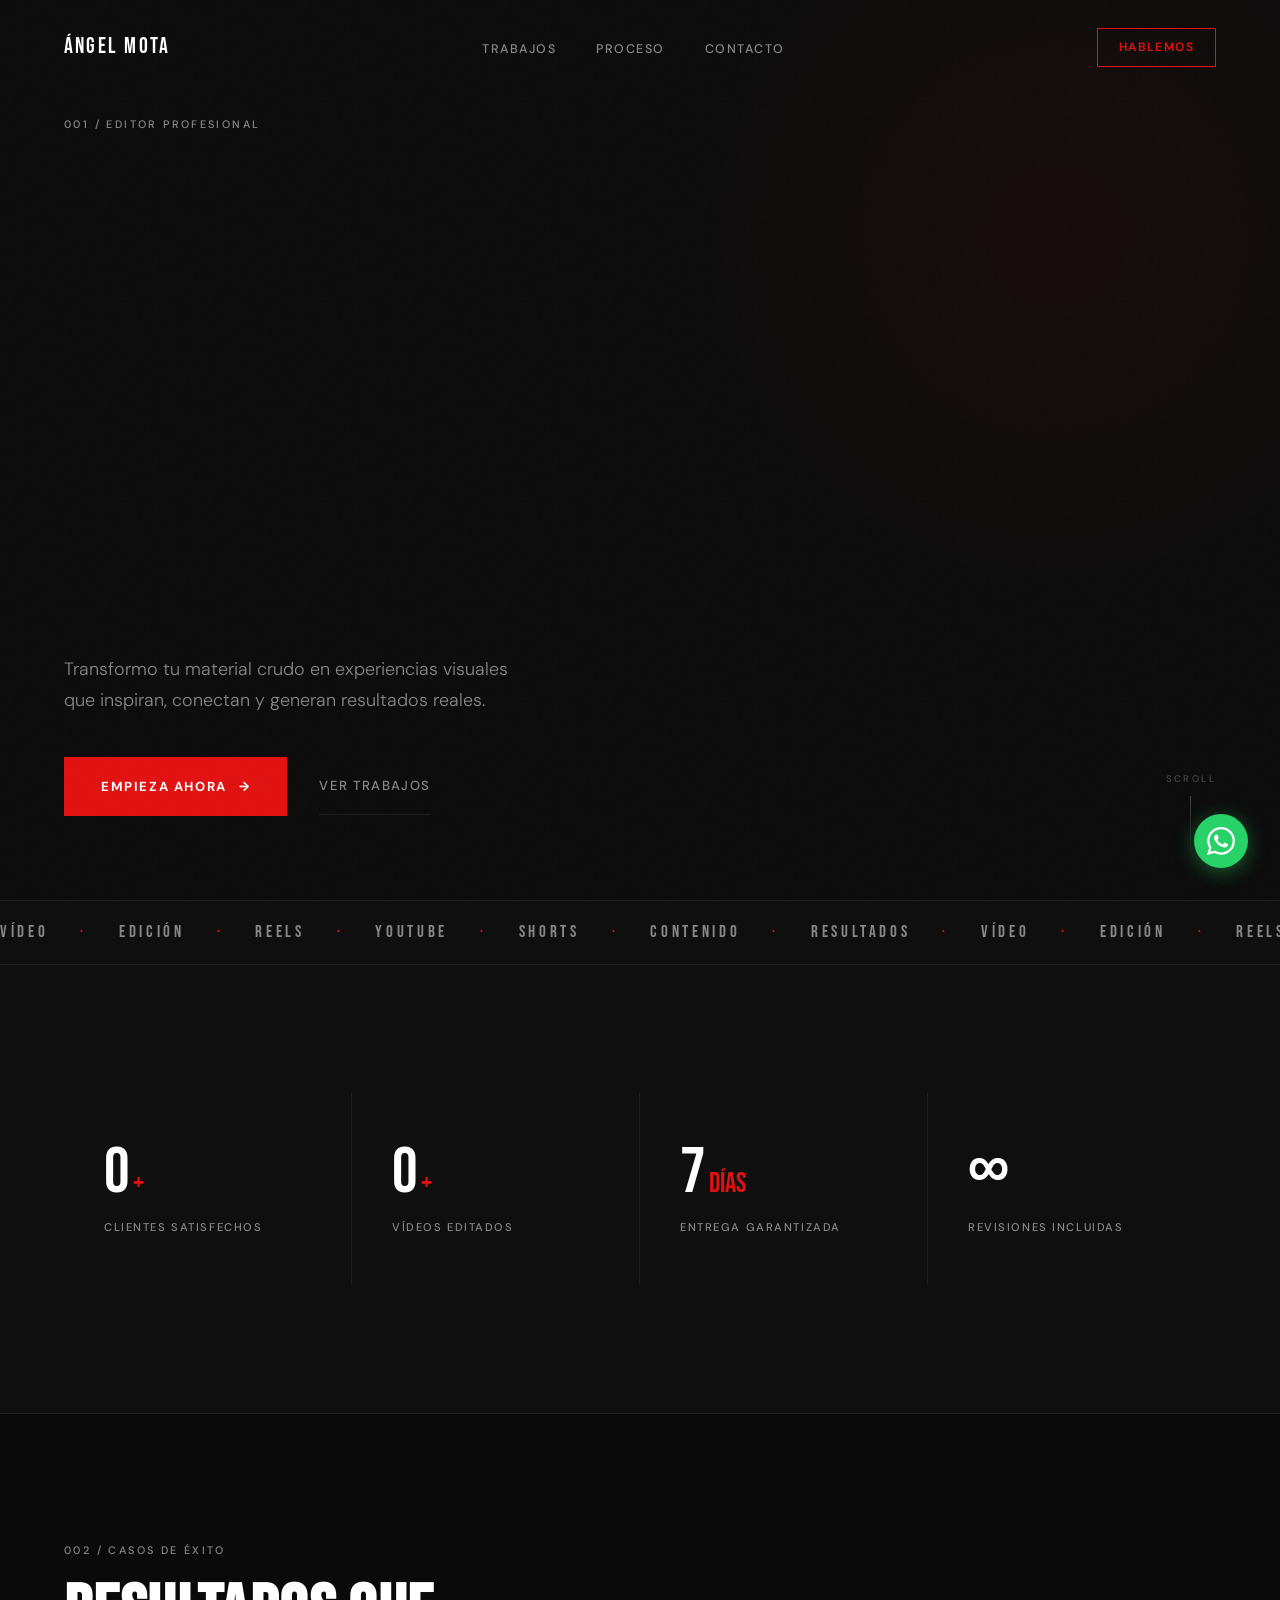
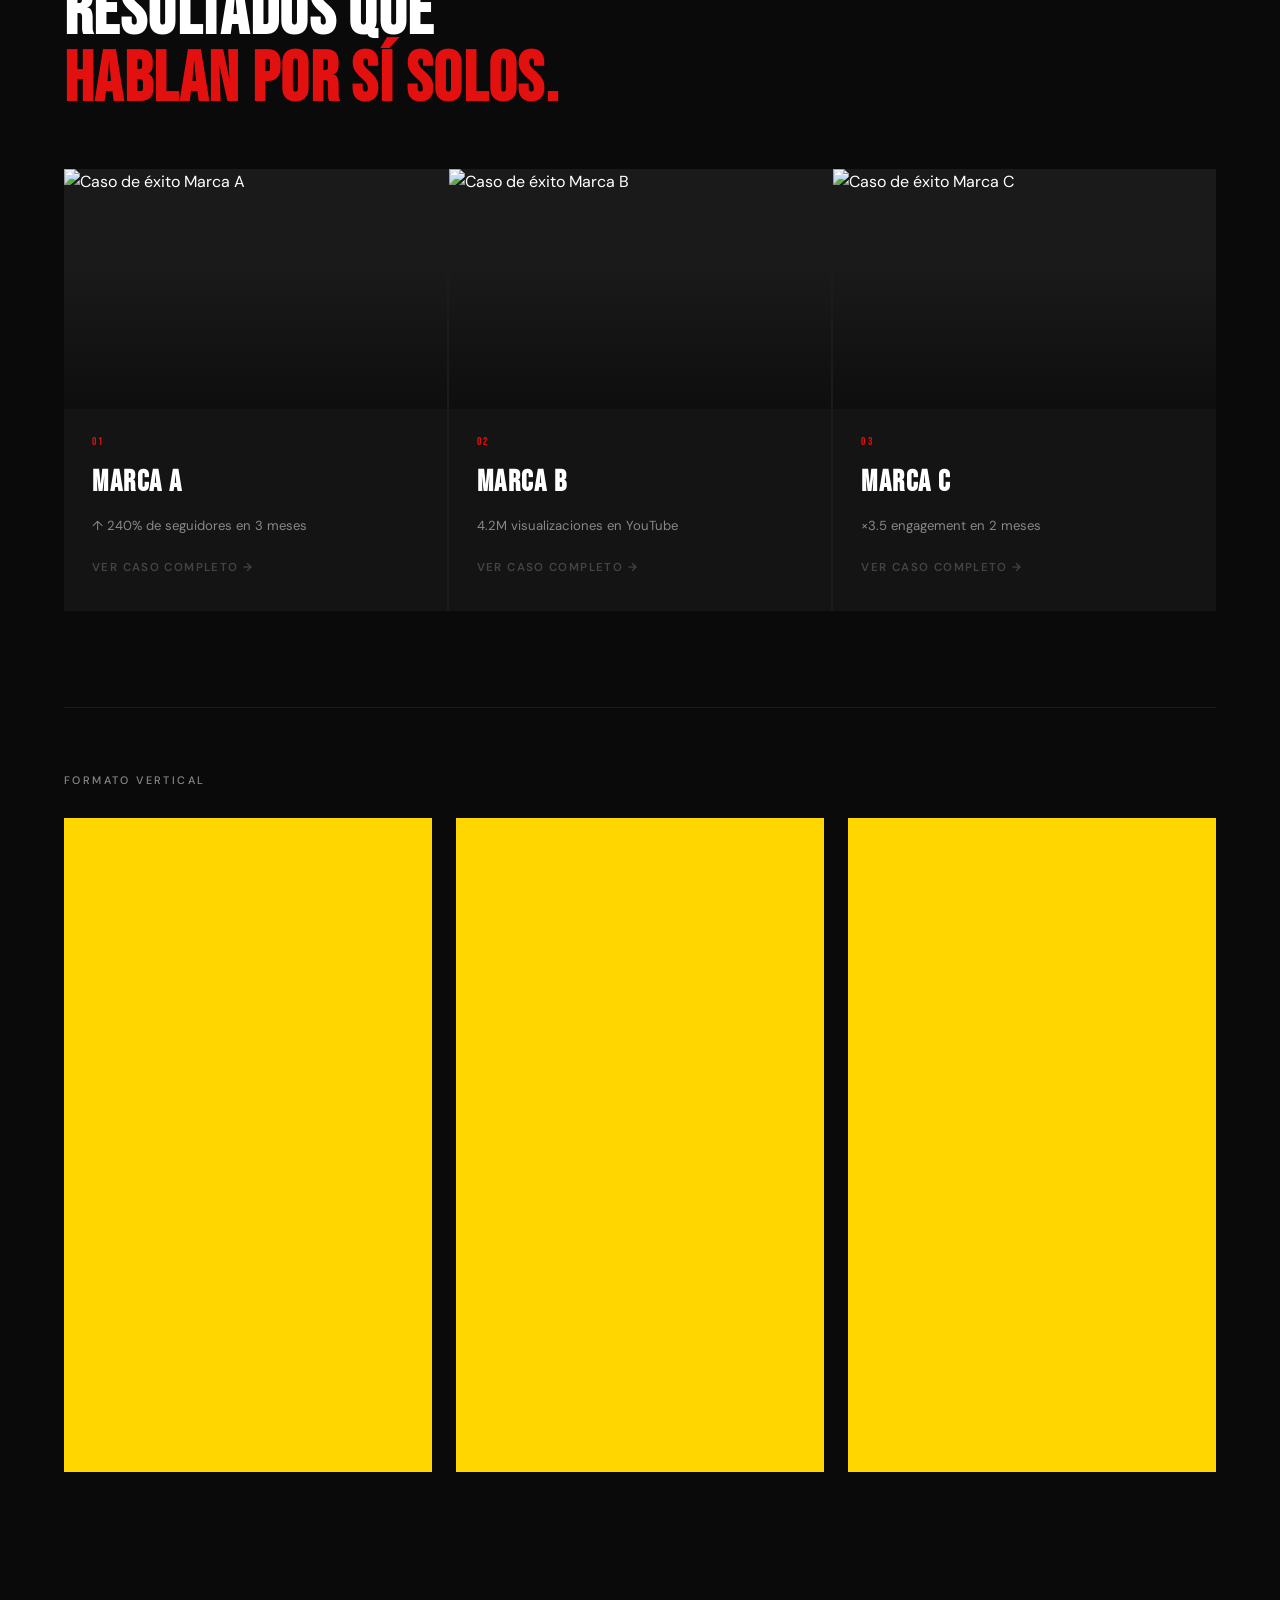
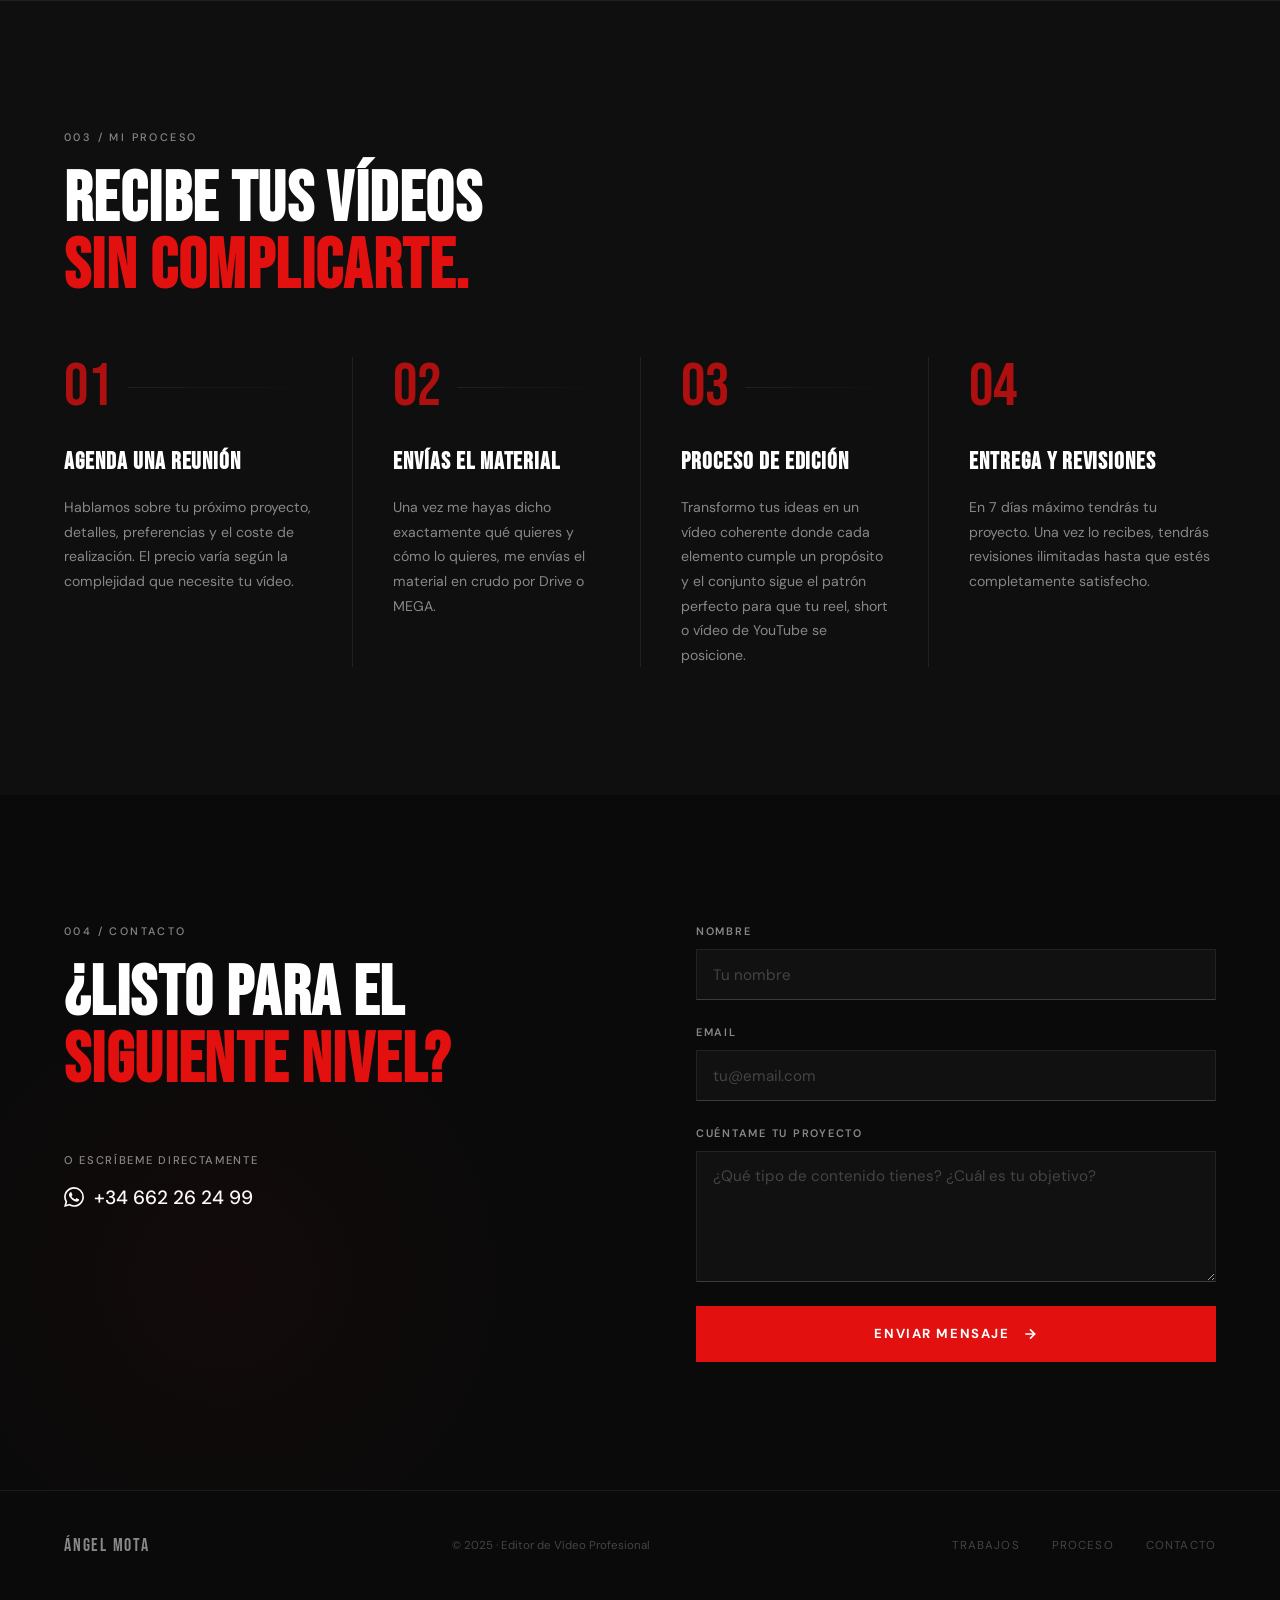
==== index.html @ e6385599 "Primera versión del portfolio de Ángel Mota" ====
<!DOCTYPE html>
<html lang="es">
<head>
  <meta charset="UTF-8">
  <meta name="viewport" content="width=device-width, initial-scale=1.0">
  <title>Ángel Mota — Editor de Vídeo Profesional</title>
  <meta name="description" content="Transformo tu material crudo en experiencias visuales que inspiran, conectan y generan resultados reales.">

  <!-- Fonts: Bebas Neue (display) + DM Sans (body) -->
  <link rel="preconnect" href="https://fonts.googleapis.com">
  <link rel="preconnect" href="https://fonts.gstatic.com" crossorigin>
  <link href="https://fonts.googleapis.com/css2?family=Bebas+Neue&family=DM+Sans:ital,opsz,wght@0,9..40,300;0,9..40,400;0,9..40,500;0,9..40,600;0,9..40,700;1,9..40,300&display=swap" rel="stylesheet">

  <link rel="stylesheet" href="css/styles.css">
</head>
<body>

  <!-- Film grain overlay -->
  <div class="grain" aria-hidden="true"></div>

  <!-- ═══════════════════════════════════════════════════
       NAV
  ═══════════════════════════════════════════════════ -->
  <nav class="nav" id="nav">
    <a href="#" class="nav-logo">ÁNGEL MOTA</a>

    <ul class="nav-links" id="navLinks">
      <li><a href="#trabajos">Trabajos</a></li>
      <li><a href="#proceso">Proceso</a></li>
      <li><a href="#contacto">Contacto</a></li>
    </ul>

    <a href="#contacto" class="btn-nav">Hablemos</a>

    <button class="nav-toggle" id="navToggle" aria-label="Menú">
      <span></span>
      <span></span>
      <span></span>
    </button>
  </nav>

  <!-- ═══════════════════════════════════════════════════
       HERO
  ═══════════════════════════════════════════════════ -->
  <section class="hero" id="hero">
    <div class="hero-inner">
      <p class="section-label reveal-fade">001 / Editor Profesional</p>
      <h1 class="hero-title">
        <span class="hero-line">TU HISTORIA</span>
        <span class="hero-line">MERECE UNA</span>
        <span class="hero-line">EDICIÓN <em class="accent-text">PERFECTA.</em></span>
      </h1>
      <p class="hero-sub reveal-fade">
        Transformo tu material crudo en experiencias visuales<br>
        que inspiran, conectan y generan resultados reales.
      </p>
      <div class="hero-actions reveal-fade">
        <a href="#contacto" class="btn-primary">Empieza ahora <span class="btn-arrow">→</span></a>
        <a href="#trabajos" class="btn-ghost">Ver trabajos</a>
      </div>
    </div>
    <div class="hero-scroll" aria-hidden="true">
      <span>Scroll</span>
      <div class="scroll-line"></div>
    </div>
  </section>

  <!-- ═══════════════════════════════════════════════════
       MARQUEE
  ═══════════════════════════════════════════════════ -->
  <div class="marquee-wrap" aria-hidden="true">
    <div class="marquee-track">
      <span>VÍDEO</span><span class="sep">•</span>
      <span>EDICIÓN</span><span class="sep">•</span>
      <span>REELS</span><span class="sep">•</span>
      <span>YOUTUBE</span><span class="sep">•</span>
      <span>SHORTS</span><span class="sep">•</span>
      <span>CONTENIDO</span><span class="sep">•</span>
      <span>RESULTADOS</span><span class="sep">•</span>
      <span>VÍDEO</span><span class="sep">•</span>
      <span>EDICIÓN</span><span class="sep">•</span>
      <span>REELS</span><span class="sep">•</span>
      <span>YOUTUBE</span><span class="sep">•</span>
      <span>SHORTS</span><span class="sep">•</span>
      <span>CONTENIDO</span><span class="sep">•</span>
      <span>RESULTADOS</span><span class="sep">•</span>
    </div>
  </div>

  <!-- ═══════════════════════════════════════════════════
       STATS
  ═══════════════════════════════════════════════════ -->
  <section class="stats-section" id="stats">
    <div class="container">
      <div class="stats-grid">
        <div class="stat-item reveal-up">
          <div class="stat-number">
            <span class="counter" data-target="50">0</span>
            <span class="stat-suffix">+</span>
          </div>
          <p class="stat-label">Clientes satisfechos</p>
        </div>
        <div class="stat-item reveal-up">
          <div class="stat-number">
            <span class="counter" data-target="500">0</span>
            <span class="stat-suffix">+</span>
          </div>
          <p class="stat-label">Vídeos editados</p>
        </div>
        <div class="stat-item reveal-up">
          <div class="stat-number">
            <span class="stat-static">7</span>
            <span class="stat-suffix">días</span>
          </div>
          <p class="stat-label">Entrega garantizada</p>
        </div>
        <div class="stat-item reveal-up">
          <div class="stat-number">
            <span class="stat-static">∞</span>
          </div>
          <p class="stat-label">Revisiones incluidas</p>
        </div>
      </div>
    </div>
  </section>

  <!-- ═══════════════════════════════════════════════════
       CASOS DE ÉXITO
  ═══════════════════════════════════════════════════ -->
  <section class="cases-section" id="trabajos">
    <div class="container">

      <div class="section-header">
        <p class="section-label reveal-fade">002 / Casos de Éxito</p>
        <h2 class="section-title reveal-up">Resultados que<br><em>hablan por sí solos.</em></h2>
      </div>

      <!-- Case cards -->
      <div class="cases-grid">

        <a href="casos/cliente-1.html" class="case-card reveal-up">
          <div class="case-thumb">
            <img
              src="https://img.youtube.com/vi/F0JoBF9zEdE/maxresdefault.jpg"
              alt="Caso de éxito Marca A"
              loading="lazy"
            >
            <div class="case-thumb-overlay"></div>
            <div class="case-play">
              <svg viewBox="0 0 24 24" fill="white" width="28" height="28"><polygon points="5,3 19,12 5,21"/></svg>
            </div>
          </div>
          <div class="case-info">
            <span class="case-num">01</span>
            <h3 class="case-name">Marca A</h3>
            <p class="case-result">↑ 240% de seguidores en 3 meses</p>
            <span class="case-link">Ver caso completo →</span>
          </div>
        </a>

        <a href="casos/cliente-2.html" class="case-card reveal-up">
          <div class="case-thumb">
            <img
              src="https://img.youtube.com/vi/rPpN7BcnGiE/maxresdefault.jpg"
              alt="Caso de éxito Marca B"
              loading="lazy"
            >
            <div class="case-thumb-overlay"></div>
            <div class="case-play">
              <svg viewBox="0 0 24 24" fill="white" width="28" height="28"><polygon points="5,3 19,12 5,21"/></svg>
            </div>
          </div>
          <div class="case-info">
            <span class="case-num">02</span>
            <h3 class="case-name">Marca B</h3>
            <p class="case-result">4.2M visualizaciones en YouTube</p>
            <span class="case-link">Ver caso completo →</span>
          </div>
        </a>

        <a href="casos/cliente-3.html" class="case-card reveal-up">
          <div class="case-thumb">
            <img
              src="https://img.youtube.com/vi/grEMFcTHi5c/maxresdefault.jpg"
              alt="Caso de éxito Marca C"
              loading="lazy"
            >
            <div class="case-thumb-overlay"></div>
            <div class="case-play">
              <svg viewBox="0 0 24 24" fill="white" width="28" height="28"><polygon points="5,3 19,12 5,21"/></svg>
            </div>
          </div>
          <div class="case-info">
            <span class="case-num">03</span>
            <h3 class="case-name">Marca C</h3>
            <p class="case-result">×3.5 engagement en 2 meses</p>
            <span class="case-link">Ver caso completo →</span>
          </div>
        </a>

      </div>

      <!-- Vertical videos (Vimeo) -->
      <div class="vertical-section">
        <p class="section-label reveal-fade">Formato Vertical</p>
        <div class="vertical-grid">

          <!--
          ════════════════════════════════════════════
          CÓMO AÑADIR TUS VÍDEOS VERTICALES DE VIMEO:

          1. Ve a vimeo.com y crea una cuenta gratuita
          2. Sube tu vídeo vertical (máx 5GB en plan gratuito)
          3. En privacidad, elige "Solo personas con el enlace"
          4. Entra al vídeo → click en "Compartir"
          5. Copia el bloque <iframe> que aparece
          6. Sustituye el bloque <div class="vimeo-slot"> por el <iframe> copiado
          7. Asegúrate de que el iframe tenga width="100%" height="100%"
          ════════════════════════════════════════════
          -->

          <div class="vimeo-slot">
            <iframe src="https://player.vimeo.com/video/1173039323?badge=0&amp;autopause=0&amp;player_id=0&amp;app_id=58479" frameborder="0" allow="autoplay; fullscreen; picture-in-picture; clipboard-write; encrypted-media; web-share" referrerpolicy="strict-origin-when-cross-origin" title="CORTO1"></iframe>
          </div>

          <div class="vimeo-slot">
            <iframe src="https://player.vimeo.com/video/1173040137?badge=0&amp;autopause=0&amp;player_id=0&amp;app_id=58479" frameborder="0" allow="autoplay; fullscreen; picture-in-picture; clipboard-write; encrypted-media; web-share" referrerpolicy="strict-origin-when-cross-origin" title="CORTO3"></iframe>
          </div>

          <div class="vimeo-slot">
            <iframe src="https://player.vimeo.com/video/1173040480?badge=0&amp;autopause=0&amp;player_id=0&amp;app_id=58479" frameborder="0" allow="autoplay; fullscreen; picture-in-picture; clipboard-write; encrypted-media; web-share" referrerpolicy="strict-origin-when-cross-origin" title="CORTO5"></iframe>
          </div>

        </div>
      </div>

    </div>
  </section>

  <!-- ═══════════════════════════════════════════════════
       MI PROCESO
  ═══════════════════════════════════════════════════ -->
  <section class="process-section" id="proceso">
    <div class="container">

      <div class="section-header">
        <p class="section-label reveal-fade">003 / Mi Proceso</p>
        <h2 class="section-title reveal-up">Recibe tus vídeos<br><em>sin complicarte.</em></h2>
      </div>

      <div class="steps">

        <div class="step">
          <div class="step-top">
            <span class="step-num">01</span>
            <div class="step-connector"></div>
          </div>
          <h3 class="step-title">Agenda una reunión</h3>
          <p class="step-desc">Hablamos sobre tu próximo proyecto, detalles, preferencias y el coste de realización. El precio varía según la complejidad que necesite tu vídeo.</p>
        </div>

        <div class="step">
          <div class="step-top">
            <span class="step-num">02</span>
            <div class="step-connector"></div>
          </div>
          <h3 class="step-title">Envías el material</h3>
          <p class="step-desc">Una vez me hayas dicho exactamente qué quieres y cómo lo quieres, me envías el material en crudo por Drive o MEGA.</p>
        </div>

        <div class="step">
          <div class="step-top">
            <span class="step-num">03</span>
            <div class="step-connector"></div>
          </div>
          <h3 class="step-title">Proceso de Edición</h3>
          <p class="step-desc">Transformo tus ideas en un vídeo coherente donde cada elemento cumple un propósito y el conjunto sigue el patrón perfecto para que tu reel, short o vídeo de YouTube se posicione.</p>
        </div>

        <div class="step">
          <div class="step-top">
            <span class="step-num">04</span>
          </div>
          <h3 class="step-title">Entrega y revisiones</h3>
          <p class="step-desc">En 7 días máximo tendrás tu proyecto. Una vez lo recibes, tendrás revisiones ilimitadas hasta que estés completamente satisfecho.</p>
        </div>

      </div>
    </div>
  </section>

  <!-- ═══════════════════════════════════════════════════
       CONTACTO
  ═══════════════════════════════════════════════════ -->
  <section class="contact-section" id="contacto">
    <div class="container">
      <div class="contact-inner">

        <div class="contact-left">
          <p class="section-label reveal-fade">004 / Contacto</p>
          <h2 class="section-title reveal-up">¿Listo para el<br><em>siguiente nivel?</em></h2>
          <div class="contact-meta reveal-up">
            <p class="contact-meta-label">O escríbeme directamente</p>
            <a href="https://wa.me/34662262499" class="whatsapp-inline" target="_blank" rel="noopener">
              <svg viewBox="0 0 24 24" fill="currentColor" width="20" height="20">
                <path d="M17.472 14.382c-.297-.149-1.758-.867-2.03-.967-.273-.099-.471-.148-.67.15-.197.297-.767.966-.94 1.164-.173.199-.347.223-.644.075-.297-.15-1.255-.463-2.39-1.475-.883-.788-1.48-1.761-1.653-2.059-.173-.297-.018-.458.13-.606.134-.133.298-.347.446-.52.149-.174.198-.298.298-.497.099-.198.05-.371-.025-.52-.075-.149-.669-1.612-.916-2.207-.242-.579-.487-.5-.669-.51-.173-.008-.371-.01-.57-.01-.198 0-.52.074-.792.372-.272.297-1.04 1.016-1.04 2.479 0 1.462 1.065 2.875 1.213 3.074.149.198 2.096 3.2 5.077 4.487.709.306 1.262.489 1.694.625.712.227 1.36.195 1.871.118.571-.085 1.758-.719 2.006-1.413.248-.694.248-1.289.173-1.413-.074-.124-.272-.198-.57-.347m-5.421 7.403h-.004a9.87 9.87 0 01-5.031-1.378l-.361-.214-3.741.982.998-3.648-.235-.374a9.86 9.86 0 01-1.51-5.26c.001-5.45 4.436-9.884 9.888-9.884 2.64 0 5.122 1.03 6.988 2.898a9.825 9.825 0 012.893 6.994c-.003 5.45-4.437 9.884-9.885 9.884m8.413-18.297A11.815 11.815 0 0012.05 0C5.495 0 .16 5.335.157 11.892c0 2.096.547 4.142 1.588 5.945L.057 24l6.305-1.654a11.882 11.882 0 005.683 1.448h.005c6.554 0 11.89-5.335 11.893-11.893a11.821 11.821 0 00-3.48-8.413Z"/>
              </svg>
              +34 662 26 24 99
            </a>
          </div>
        </div>

        <div class="contact-right reveal-up">
          <!--
          ═══════════════════════════════════════════
          CONFIGURAR FORMSPREE (para recibir emails):

          1. Ve a formspree.io → Crea una cuenta gratis
          2. Click en "New Form" → ponle un nombre
          3. Copia el ID del formulario (ej: xpzvwkbj)
          4. Cambia "YOUR_FORM_ID" en la línea de abajo
             por tu ID real

          Ejemplo: action="https://formspree.io/f/xpzvwkbj"
          ═══════════════════════════════════════════
          -->
          <form
            class="contact-form"
            action="https://formspree.io/f/YOUR_FORM_ID"
            method="POST"
          >
            <div class="form-group">
              <label for="nombre">Nombre</label>
              <input type="text" id="nombre" name="nombre" placeholder="Tu nombre" required>
            </div>
            <div class="form-group">
              <label for="email">Email</label>
              <input type="email" id="email" name="email" placeholder="tu@email.com" required>
            </div>
            <div class="form-group">
              <label for="proyecto">Cuéntame tu proyecto</label>
              <textarea id="proyecto" name="proyecto" placeholder="¿Qué tipo de contenido tienes? ¿Cuál es tu objetivo?" rows="5" required></textarea>
            </div>
            <button type="submit" class="btn-submit">
              <span>Enviar mensaje</span>
              <svg width="16" height="16" viewBox="0 0 24 24" fill="none" stroke="currentColor" stroke-width="2.5">
                <path d="M5 12h14M12 5l7 7-7 7"/>
              </svg>
            </button>
          </form>
        </div>

      </div>
    </div>
  </section>

  <!-- ═══════════════════════════════════════════════════
       FOOTER
  ═══════════════════════════════════════════════════ -->
  <footer class="footer">
    <div class="container">
      <div class="footer-inner">
        <span class="footer-logo">ÁNGEL MOTA</span>
        <p class="footer-copy">© 2025 · Editor de Vídeo Profesional</p>
        <div class="footer-links">
          <a href="#trabajos">Trabajos</a>
          <a href="#proceso">Proceso</a>
          <a href="#contacto">Contacto</a>
        </div>
      </div>
    </div>
  </footer>

  <!-- WhatsApp floating button -->
  <a href="https://wa.me/34662262499" class="whatsapp-fab" target="_blank" rel="noopener" aria-label="Contactar por WhatsApp">
    <svg viewBox="0 0 24 24" fill="currentColor">
      <path d="M17.472 14.382c-.297-.149-1.758-.867-2.03-.967-.273-.099-.471-.148-.67.15-.197.297-.767.966-.94 1.164-.173.199-.347.223-.644.075-.297-.15-1.255-.463-2.39-1.475-.883-.788-1.48-1.761-1.653-2.059-.173-.297-.018-.458.13-.606.134-.133.298-.347.446-.52.149-.174.198-.298.298-.497.099-.198.05-.371-.025-.52-.075-.149-.669-1.612-.916-2.207-.242-.579-.487-.5-.669-.51-.173-.008-.371-.01-.57-.01-.198 0-.52.074-.792.372-.272.297-1.04 1.016-1.04 2.479 0 1.462 1.065 2.875 1.213 3.074.149.198 2.096 3.2 5.077 4.487.709.306 1.262.489 1.694.625.712.227 1.36.195 1.871.118.571-.085 1.758-.719 2.006-1.413.248-.694.248-1.289.173-1.413-.074-.124-.272-.198-.57-.347m-5.421 7.403h-.004a9.87 9.87 0 01-5.031-1.378l-.361-.214-3.741.982.998-3.648-.235-.374a9.86 9.86 0 01-1.51-5.26c.001-5.45 4.436-9.884 9.888-9.884 2.64 0 5.122 1.03 6.988 2.898a9.825 9.825 0 012.893 6.994c-.003 5.45-4.437 9.884-9.885 9.884m8.413-18.297A11.815 11.815 0 0012.05 0C5.495 0 .16 5.335.157 11.892c0 2.096.547 4.142 1.588 5.945L.057 24l6.305-1.654a11.882 11.882 0 005.683 1.448h.005c6.554 0 11.89-5.335 11.893-11.893a11.821 11.821 0 00-3.48-8.413Z"/>
    </svg>
  </a>

  <!-- Vimeo player API -->
  <script src="https://player.vimeo.com/api/player.js"></script>

  <!-- GSAP -->
  <script src="https://cdnjs.cloudflare.com/ajax/libs/gsap/3.12.5/gsap.min.js"></script>
  <script src="https://cdnjs.cloudflare.com/ajax/libs/gsap/3.12.5/ScrollTrigger.min.js"></script>
  <script src="js/main.js"></script>

</body>
</html>
---- css/styles.css ----
/* ══════════════════════════════════════════════════
   ROOT — Design tokens
══════════════════════════════════════════════════ */
:root {
  --bg:           #0a0a0a;
  --bg-alt:       #0f0f0f;
  --bg-card:      #141414;
  --bg-input:     #111111;
  --text:         #ffffff;
  --text-muted:   #888888;
  --text-dim:     #444444;
  --accent:       #E31010;
  --accent-hover: #ff1f1f;
  --border:       rgba(255, 255, 255, 0.07);
  --border-hover: rgba(255, 255, 255, 0.15);

  --font-display: 'Bebas Neue', sans-serif;
  --font-body:    'DM Sans', sans-serif;

  --container:    1360px;
  --pad-x:        clamp(1.5rem, 5vw, 5rem);
  --section-py:   clamp(5rem, 10vw, 9rem);
}

/* ══════════════════════════════════════════════════
   RESET
══════════════════════════════════════════════════ */
*, *::before, *::after {
  box-sizing: border-box;
  margin: 0;
  padding: 0;
}
html {
  scroll-behavior: smooth;
  font-size: 16px;
}
body {
  background: var(--bg);
  color: var(--text);
  font-family: var(--font-body);
  line-height: 1.65;
  overflow-x: hidden;
  -webkit-font-smoothing: antialiased;
  -moz-osx-font-smoothing: grayscale;
}
img { max-width: 100%; display: block; }
a   { color: inherit; text-decoration: none; }
ul  { list-style: none; }
button { cursor: pointer; }

/* ══════════════════════════════════════════════════
   FILM GRAIN overlay
══════════════════════════════════════════════════ */
.grain {
  position: fixed;
  inset: 0;
  pointer-events: none;
  z-index: 9000;
  opacity: 0.038;
  background-image: url("data:image/svg+xml;utf8,<svg xmlns='http://www.w3.org/2000/svg' width='400' height='400'><filter id='n'><feTurbulence type='fractalNoise' baseFrequency='0.72' numOctaves='4' stitchTiles='stitch'/><feColorMatrix type='saturate' values='0'/></filter><rect width='400' height='400' filter='url(%23n)'/></svg>");
  background-size: 200px 200px;
}

/* ══════════════════════════════════════════════════
   CONTAINER
══════════════════════════════════════════════════ */
.container {
  max-width: var(--container);
  margin: 0 auto;
  padding: 0 var(--pad-x);
}

/* ══════════════════════════════════════════════════
   TYPOGRAPHY UTILITIES
══════════════════════════════════════════════════ */
.section-label {
  display: block;
  font-size: 0.68rem;
  font-weight: 500;
  letter-spacing: 0.22em;
  text-transform: uppercase;
  color: var(--text-muted);
  margin-bottom: 1.25rem;
}

.section-title {
  font-family: var(--font-display);
  font-size: clamp(2.8rem, 5.5vw, 5.5rem);
  line-height: 0.95;
  letter-spacing: 0.02em;
  color: var(--text);
  margin-bottom: 3.5rem;
}
.section-title em {
  font-style: normal;
  color: var(--accent);
}

/* ══════════════════════════════════════════════════
   BUTTONS
══════════════════════════════════════════════════ */
.btn-primary {
  display: inline-flex;
  align-items: center;
  gap: 0.75rem;
  background: var(--accent);
  color: #fff;
  font-family: var(--font-body);
  font-size: 0.82rem;
  font-weight: 700;
  letter-spacing: 0.12em;
  text-transform: uppercase;
  padding: 1.05rem 2.2rem;
  border: 2px solid var(--accent);
  transition: background 0.2s, transform 0.2s, box-shadow 0.2s;
}
.btn-primary:hover {
  background: var(--accent-hover);
  border-color: var(--accent-hover);
  transform: translateY(-2px);
  box-shadow: 0 8px 30px rgba(227, 16, 16, 0.3);
}

.btn-ghost {
  display: inline-flex;
  align-items: center;
  gap: 0.5rem;
  background: transparent;
  color: var(--text-muted);
  font-size: 0.82rem;
  font-weight: 500;
  letter-spacing: 0.1em;
  text-transform: uppercase;
  padding: 1.05rem 0;
  border-bottom: 1px solid var(--border);
  transition: color 0.2s, border-color 0.2s;
}
.btn-ghost:hover {
  color: var(--text);
  border-color: rgba(255, 255, 255, 0.4);
}

.btn-nav {
  font-size: 0.75rem;
  font-weight: 600;
  letter-spacing: 0.12em;
  text-transform: uppercase;
  color: var(--accent);
  border: 1px solid var(--accent);
  padding: 0.55rem 1.3rem;
  transition: background 0.2s, color 0.2s;
}
.btn-nav:hover {
  background: var(--accent);
  color: #fff;
}

/* ══════════════════════════════════════════════════
   NAV
══════════════════════════════════════════════════ */
.nav {
  position: fixed;
  top: 0; left: 0; right: 0;
  z-index: 800;
  display: flex;
  align-items: center;
  justify-content: space-between;
  padding: 1.75rem var(--pad-x);
  transition: background 0.3s, backdrop-filter 0.3s, padding 0.3s, border-color 0.3s;
  border-bottom: 1px solid transparent;
}
.nav.scrolled {
  background: rgba(10, 10, 10, 0.9);
  backdrop-filter: blur(20px);
  -webkit-backdrop-filter: blur(20px);
  padding-top: 1rem;
  padding-bottom: 1rem;
  border-bottom-color: var(--border);
}

.nav-logo {
  font-family: var(--font-display);
  font-size: 1.4rem;
  letter-spacing: 0.1em;
  color: var(--text);
  transition: color 0.2s;
  position: relative;
  z-index: 810;
}
.nav-logo:hover { color: var(--accent); }

.nav-links {
  display: flex;
  gap: 2.5rem;
}
.nav-links a {
  font-size: 0.78rem;
  font-weight: 500;
  letter-spacing: 0.12em;
  text-transform: uppercase;
  color: var(--text-muted);
  transition: color 0.2s;
  position: relative;
}
.nav-links a::after {
  content: '';
  position: absolute;
  bottom: -3px;
  left: 0; right: 0;
  height: 1px;
  background: var(--accent);
  transform: scaleX(0);
  transform-origin: left;
  transition: transform 0.3s;
}
.nav-links a:hover,
.nav-links a.active { color: var(--text); }
.nav-links a:hover::after,
.nav-links a.active::after { transform: scaleX(1); }

.nav-toggle {
  display: none;
  flex-direction: column;
  gap: 5px;
  background: none;
  border: none;
  padding: 4px;
  position: relative;
  z-index: 810;
}
.nav-toggle span {
  display: block;
  width: 24px;
  height: 1.5px;
  background: var(--text);
  transition: transform 0.35s cubic-bezier(0.77, 0, 0.175, 1), opacity 0.2s;
}

/* ══════════════════════════════════════════════════
   HERO
══════════════════════════════════════════════════ */
.hero {
  min-height: 100svh;
  display: flex;
  align-items: center;
  padding: 7rem var(--pad-x) 5rem;
  position: relative;
  overflow: hidden;
}

/* Subtle red glow top-right */
.hero::before {
  content: '';
  position: absolute;
  top: -20%;
  right: -15%;
  width: 65vw;
  height: 65vw;
  background: radial-gradient(circle, rgba(227, 16, 16, 0.055) 0%, transparent 65%);
  pointer-events: none;
}

.hero-inner {
  max-width: var(--container);
  margin: 0 auto;
  width: 100%;
}

.hero-title {
  font-family: var(--font-display);
  font-size: clamp(5rem, 13.5vw, 14.5rem);
  line-height: 0.88;
  letter-spacing: 0.01em;
  margin: 1.5rem 0 2.5rem;
}

.hero-line {
  display: block;
  /* Initial state for GSAP clip-path animation */
  clip-path: inset(0 100% 0 0);
}

.accent-text {
  font-style: normal;
  color: var(--accent);
}

.hero-sub {
  font-size: clamp(0.95rem, 1.4vw, 1.15rem);
  color: var(--text-muted);
  font-weight: 300;
  line-height: 1.75;
  max-width: 520px;
  margin-bottom: 2.5rem;
}

.hero-actions {
  display: flex;
  align-items: center;
  gap: 2rem;
  flex-wrap: wrap;
}

.hero-scroll {
  position: absolute;
  bottom: 3rem;
  right: var(--pad-x);
  display: flex;
  flex-direction: column;
  align-items: center;
  gap: 0.6rem;
  color: var(--text-dim);
  font-size: 0.6rem;
  font-weight: 500;
  letter-spacing: 0.25em;
  text-transform: uppercase;
}
.scroll-line {
  width: 1px;
  height: 56px;
  background: linear-gradient(to bottom, var(--text-dim), transparent);
  animation: scrollPulse 2s ease-in-out infinite;
}
@keyframes scrollPulse {
  0%, 100% { opacity: 1; transform: scaleY(1); }
  50%       { opacity: 0.4; transform: scaleY(0.6); }
}

/* ══════════════════════════════════════════════════
   MARQUEE
══════════════════════════════════════════════════ */
.marquee-wrap {
  overflow: hidden;
  border-top: 1px solid var(--border);
  border-bottom: 1px solid var(--border);
  background: var(--bg-alt);
  padding: 1.1rem 0;
}
.marquee-track {
  display: flex;
  align-items: center;
  gap: 2rem;
  white-space: nowrap;
  width: max-content;
  animation: marqueeScroll 22s linear infinite;
  font-family: var(--font-display);
  font-size: clamp(0.85rem, 1.3vw, 1.1rem);
  letter-spacing: 0.22em;
  color: var(--text-muted);
}
.marquee-track .sep {
  color: var(--accent);
  font-size: 0.55rem;
  vertical-align: middle;
}
@keyframes marqueeScroll {
  from { transform: translateX(0); }
  to   { transform: translateX(-50%); }
}

/* ══════════════════════════════════════════════════
   STATS
══════════════════════════════════════════════════ */
.stats-section {
  padding: var(--section-py) 0;
  background: var(--bg-alt);
  border-bottom: 1px solid var(--border);
}
.stats-grid {
  display: grid;
  grid-template-columns: repeat(4, 1fr);
}
.stat-item {
  padding: 3rem 2.5rem;
  border-right: 1px solid var(--border);
  transition: background 0.3s;
}
.stat-item:last-child { border-right: none; }
.stat-item:hover { background: rgba(255, 255, 255, 0.02); }

.stat-number {
  display: flex;
  align-items: baseline;
  gap: 0.2rem;
  margin-bottom: 0.85rem;
}
.counter,
.stat-static {
  font-family: var(--font-display);
  font-size: clamp(3.5rem, 5vw, 6rem);
  line-height: 1;
  color: var(--text);
}
.stat-suffix {
  font-family: var(--font-display);
  font-size: clamp(1.4rem, 2.2vw, 2.4rem);
  color: var(--accent);
  line-height: 1;
}
.stat-label {
  font-size: 0.7rem;
  font-weight: 500;
  letter-spacing: 0.14em;
  text-transform: uppercase;
  color: var(--text-muted);
}

/* ══════════════════════════════════════════════════
   CASES SECTION
══════════════════════════════════════════════════ */
.cases-section {
  padding: var(--section-py) 0;
}
.section-header {
  margin-bottom: 3.5rem;
}

.cases-grid {
  display: grid;
  grid-template-columns: repeat(3, 1fr);
  gap: 2px;
  margin-bottom: 6rem;
  background: var(--border);
}
.case-card {
  display: block;
  background: var(--bg-card);
  overflow: hidden;
  position: relative;
  transition: transform 0.45s cubic-bezier(0.25, 0.46, 0.45, 0.94);
}
.case-card:hover {
  transform: translateY(-10px);
  z-index: 1;
}
.case-card:hover .case-thumb img {
  transform: scale(1.06);
}
.case-card:hover .case-link {
  color: var(--accent);
}

.case-thumb {
  aspect-ratio: 16 / 10;
  overflow: hidden;
  position: relative;
  background: #1a1a1a;
}
.case-thumb img {
  width: 100%;
  height: 100%;
  object-fit: cover;
  transition: transform 0.65s cubic-bezier(0.25, 0.46, 0.45, 0.94);
}
.case-thumb-overlay {
  position: absolute;
  inset: 0;
  background: linear-gradient(to bottom, transparent 40%, rgba(10, 10, 10, 0.75));
}
.case-play {
  position: absolute;
  inset: 0;
  display: flex;
  align-items: center;
  justify-content: center;
  opacity: 0;
  transition: opacity 0.3s;
}
.case-play svg {
  filter: drop-shadow(0 2px 8px rgba(0,0,0,0.6));
}
.case-card:hover .case-play { opacity: 1; }

.case-info {
  padding: 1.5rem 1.75rem 2rem;
}
.case-num {
  display: block;
  font-family: var(--font-display);
  font-size: 0.7rem;
  letter-spacing: 0.2em;
  color: var(--accent);
  margin-bottom: 0.4rem;
}
.case-name {
  font-family: var(--font-display);
  font-size: 1.9rem;
  letter-spacing: 0.05em;
  color: var(--text);
  margin-bottom: 0.5rem;
}
.case-result {
  font-size: 0.82rem;
  color: var(--text-muted);
  line-height: 1.5;
  margin-bottom: 1.1rem;
}
.case-link {
  font-size: 0.72rem;
  font-weight: 600;
  letter-spacing: 0.12em;
  text-transform: uppercase;
  color: var(--text-dim);
  transition: color 0.25s;
}

/* ══════════════════════════════════════════════════
   VERTICAL VIDEOS (Vimeo)
══════════════════════════════════════════════════ */
.vertical-section {
  border-top: 1px solid var(--border);
  padding-top: 4rem;
}
.vertical-grid {
  display: grid;
  grid-template-columns: repeat(3, 1fr);
  gap: 1.5rem;
  margin-top: 1.75rem;
}
.vimeo-slot {
  aspect-ratio: 9 / 16;
  background: #FFD600;
  border: none;
  overflow: hidden;
  position: relative;
}
/* When you replace the placeholder div with a Vimeo <iframe>: */
.vimeo-slot iframe {
  position: absolute;
  inset: 0;
  width: 100% !important;
  height: 100% !important;
  border: none;
}
.vimeo-placeholder {
  position: absolute;
  inset: 0;
  display: flex;
  flex-direction: column;
  align-items: center;
  justify-content: center;
  gap: 1rem;
  color: #000;
  text-align: center;
  padding: 1.5rem;
}
.vimeo-placeholder svg {
  color: #000;
  opacity: 0.6;
}
.vimeo-placeholder p {
  font-family: var(--font-display);
  font-size: 1.3rem;
  letter-spacing: 0.1em;
  color: #000;
  margin: 0;
}
.vimeo-placeholder span {
  font-size: 0.72rem;
  font-weight: 600;
  letter-spacing: 0.06em;
  color: rgba(0, 0, 0, 0.6);
}

/* ══════════════════════════════════════════════════
   PROCESS
══════════════════════════════════════════════════ */
.process-section {
  padding: var(--section-py) 0;
  background: var(--bg-alt);
  border-top: 1px solid var(--border);
}
.steps {
  display: grid;
  grid-template-columns: repeat(4, 1fr);
}
.step {
  padding-right: 2.5rem;
}
.step + .step {
  padding-left: 2.5rem;
  padding-right: 2.5rem;
  border-left: 1px solid var(--border);
}
.step:last-child { padding-right: 0; }

.step-top {
  display: flex;
  align-items: center;
  gap: 1rem;
  margin-bottom: 1.5rem;
}
.step-num {
  font-family: var(--font-display);
  font-size: 3.8rem;
  line-height: 1;
  color: var(--accent);
  opacity: 0.75;
  flex-shrink: 0;
}
.step-connector {
  flex: 1;
  height: 1px;
  background: linear-gradient(to right, var(--border), transparent);
}
.step-title {
  font-family: var(--font-display);
  font-size: 1.5rem;
  letter-spacing: 0.04em;
  color: var(--text);
  margin-bottom: 0.85rem;
}
.step-desc {
  font-size: 0.88rem;
  color: var(--text-muted);
  line-height: 1.75;
}

/* ══════════════════════════════════════════════════
   CONTACT
══════════════════════════════════════════════════ */
.contact-section {
  padding: var(--section-py) 0;
  position: relative;
  overflow: hidden;
}
.contact-section::before {
  content: '';
  position: absolute;
  bottom: -20%;
  left: -10%;
  width: 55vw;
  height: 55vw;
  background: radial-gradient(circle, rgba(227, 16, 16, 0.04) 0%, transparent 65%);
  pointer-events: none;
}

.contact-inner {
  display: grid;
  grid-template-columns: 1fr 1fr;
  gap: 7rem;
  align-items: start;
}

.contact-meta {
  margin-top: 2.5rem;
}
.contact-meta-label {
  font-size: 0.7rem;
  font-weight: 500;
  letter-spacing: 0.15em;
  text-transform: uppercase;
  color: var(--text-muted);
  margin-bottom: 0.75rem;
}
.whatsapp-inline {
  display: inline-flex;
  align-items: center;
  gap: 0.65rem;
  font-size: 1.2rem;
  font-weight: 500;
  color: var(--text);
  transition: color 0.2s;
}
.whatsapp-inline:hover { color: #25D366; }

.contact-form {
  display: flex;
  flex-direction: column;
  gap: 1.5rem;
}
.form-group {
  display: flex;
  flex-direction: column;
  gap: 0.5rem;
}
.form-group label {
  font-size: 0.68rem;
  font-weight: 600;
  letter-spacing: 0.16em;
  text-transform: uppercase;
  color: var(--text-muted);
}
.form-group input,
.form-group textarea {
  background: var(--bg-input);
  border: 1px solid var(--border);
  border-bottom-color: rgba(255, 255, 255, 0.18);
  color: var(--text);
  font-family: var(--font-body);
  font-size: 0.95rem;
  padding: 0.9rem 1rem;
  outline: none;
  transition: border-color 0.2s, background 0.2s;
  resize: vertical;
}
.form-group input:focus,
.form-group textarea:focus {
  border-color: var(--accent);
  background: rgba(227, 16, 16, 0.03);
}
.form-group input::placeholder,
.form-group textarea::placeholder { color: var(--text-dim); }

.btn-submit {
  display: flex;
  align-items: center;
  justify-content: center;
  gap: 0.75rem;
  background: var(--accent);
  color: #fff;
  border: 2px solid var(--accent);
  font-family: var(--font-body);
  font-size: 0.82rem;
  font-weight: 700;
  letter-spacing: 0.12em;
  text-transform: uppercase;
  padding: 1.1rem 2rem;
  width: 100%;
  transition: background 0.2s, transform 0.2s, box-shadow 0.2s;
}
.btn-submit:hover {
  background: var(--accent-hover);
  border-color: var(--accent-hover);
  transform: translateY(-2px);
  box-shadow: 0 8px 30px rgba(227, 16, 16, 0.3);
}

/* ══════════════════════════════════════════════════
   FOOTER
══════════════════════════════════════════════════ */
.footer {
  border-top: 1px solid var(--border);
  padding: 2.5rem 0;
  background: var(--bg);
}
.footer-inner {
  display: flex;
  align-items: center;
  justify-content: space-between;
  gap: 2rem;
  flex-wrap: wrap;
}
.footer-logo {
  font-family: var(--font-display);
  font-size: 1.1rem;
  letter-spacing: 0.1em;
  color: var(--text-muted);
}
.footer-copy {
  font-size: 0.72rem;
  color: var(--text-dim);
}
.footer-links {
  display: flex;
  gap: 2rem;
}
.footer-links a {
  font-size: 0.72rem;
  letter-spacing: 0.1em;
  text-transform: uppercase;
  color: var(--text-dim);
  transition: color 0.2s;
}
.footer-links a:hover { color: var(--text); }

/* ══════════════════════════════════════════════════
   WHATSAPP FAB
══════════════════════════════════════════════════ */
.whatsapp-fab {
  position: fixed;
  bottom: 2rem;
  right: 2rem;
  z-index: 700;
  width: 54px;
  height: 54px;
  background: #25D366;
  border-radius: 50%;
  display: flex;
  align-items: center;
  justify-content: center;
  color: #fff;
  box-shadow: 0 4px 20px rgba(37, 211, 102, 0.4);
  transition: transform 0.25s, box-shadow 0.25s;
}
.whatsapp-fab:hover {
  transform: scale(1.1) translateY(-3px);
  box-shadow: 0 10px 35px rgba(37, 211, 102, 0.5);
}
.whatsapp-fab svg {
  width: 28px;
  height: 28px;
}

/* ══════════════════════════════════════════════════
   INITIAL STATES — set via JS (gsap.set) so content
   is visible if GSAP/JS fails to load
══════════════════════════════════════════════════ */
/* (Empty — initial states handled in main.js) */

/* ══════════════════════════════════════════════════
   RESPONSIVE — 1024px
══════════════════════════════════════════════════ */
@media (max-width: 1024px) {
  .stats-grid {
    grid-template-columns: repeat(2, 1fr);
  }
  .stat-item:nth-child(2) { border-right: none; }
  .stat-item:nth-child(3),
  .stat-item:nth-child(4) {
    border-top: 1px solid var(--border);
  }

  .steps {
    grid-template-columns: repeat(2, 1fr);
    gap: 3rem 0;
  }
  .step:nth-child(2) { border-left: 1px solid var(--border); }
  .step:nth-child(3) { border-left: none; padding-left: 0; padding-right: 2.5rem; }
  .step:nth-child(4) { border-left: 1px solid var(--border); }

  .contact-inner {
    grid-template-columns: 1fr;
    gap: 3.5rem;
  }
}

/* ══════════════════════════════════════════════════
   RESPONSIVE — 768px
══════════════════════════════════════════════════ */
@media (max-width: 768px) {
  /* Hide desktop nav, show toggle */
  .nav-links,
  .btn-nav {
    display: none;
  }
  .nav-toggle {
    display: flex;
  }

  /* Full-screen mobile menu */
  .nav-links.open {
    display: flex;
    position: fixed;
    inset: 0;
    background: var(--bg);
    flex-direction: column;
    align-items: center;
    justify-content: center;
    gap: 2.5rem;
    z-index: 805;
  }
  .nav-links.open a {
    font-size: clamp(1.4rem, 6vw, 2rem);
    letter-spacing: 0.2em;
    color: var(--text-muted);
  }
  .nav-links.open a:hover { color: var(--text); }

  /* Cases: stack */
  .cases-grid {
    grid-template-columns: 1fr;
  }

  /* Vertical videos: 2 columns */
  .vertical-grid {
    grid-template-columns: repeat(2, 1fr);
  }

  /* Steps: stack */
  .steps {
    grid-template-columns: 1fr;
    gap: 0;
  }
  .step + .step {
    border-left: none;
    padding-left: 0;
    padding-right: 0;
    border-top: 1px solid var(--border);
    padding-top: 2.5rem;
    margin-top: 2.5rem;
  }
  .step:nth-child(3) { padding-right: 0; }

  /* Hero font */
  .hero-title {
    font-size: clamp(4rem, 15vw, 7rem);
  }
  .hero {
    padding-top: 6rem;
    padding-bottom: 5rem;
    min-height: 100svh;
    align-items: flex-end;
  }
  .hero-scroll { display: none; }

  /* Footer */
  .footer-inner {
    flex-direction: column;
    align-items: flex-start;
    gap: 1rem;
  }
}

/* ══════════════════════════════════════════════════
   RESPONSIVE — 480px
══════════════════════════════════════════════════ */
@media (max-width: 480px) {
  .vertical-grid {
    grid-template-columns: 1fr;
  }
  .stats-grid {
    grid-template-columns: 1fr 1fr;
  }
  .stat-item {
    padding: 2rem 1.5rem;
  }
  .hero-actions {
    flex-direction: column;
    align-items: flex-start;
    gap: 1rem;
  }
}
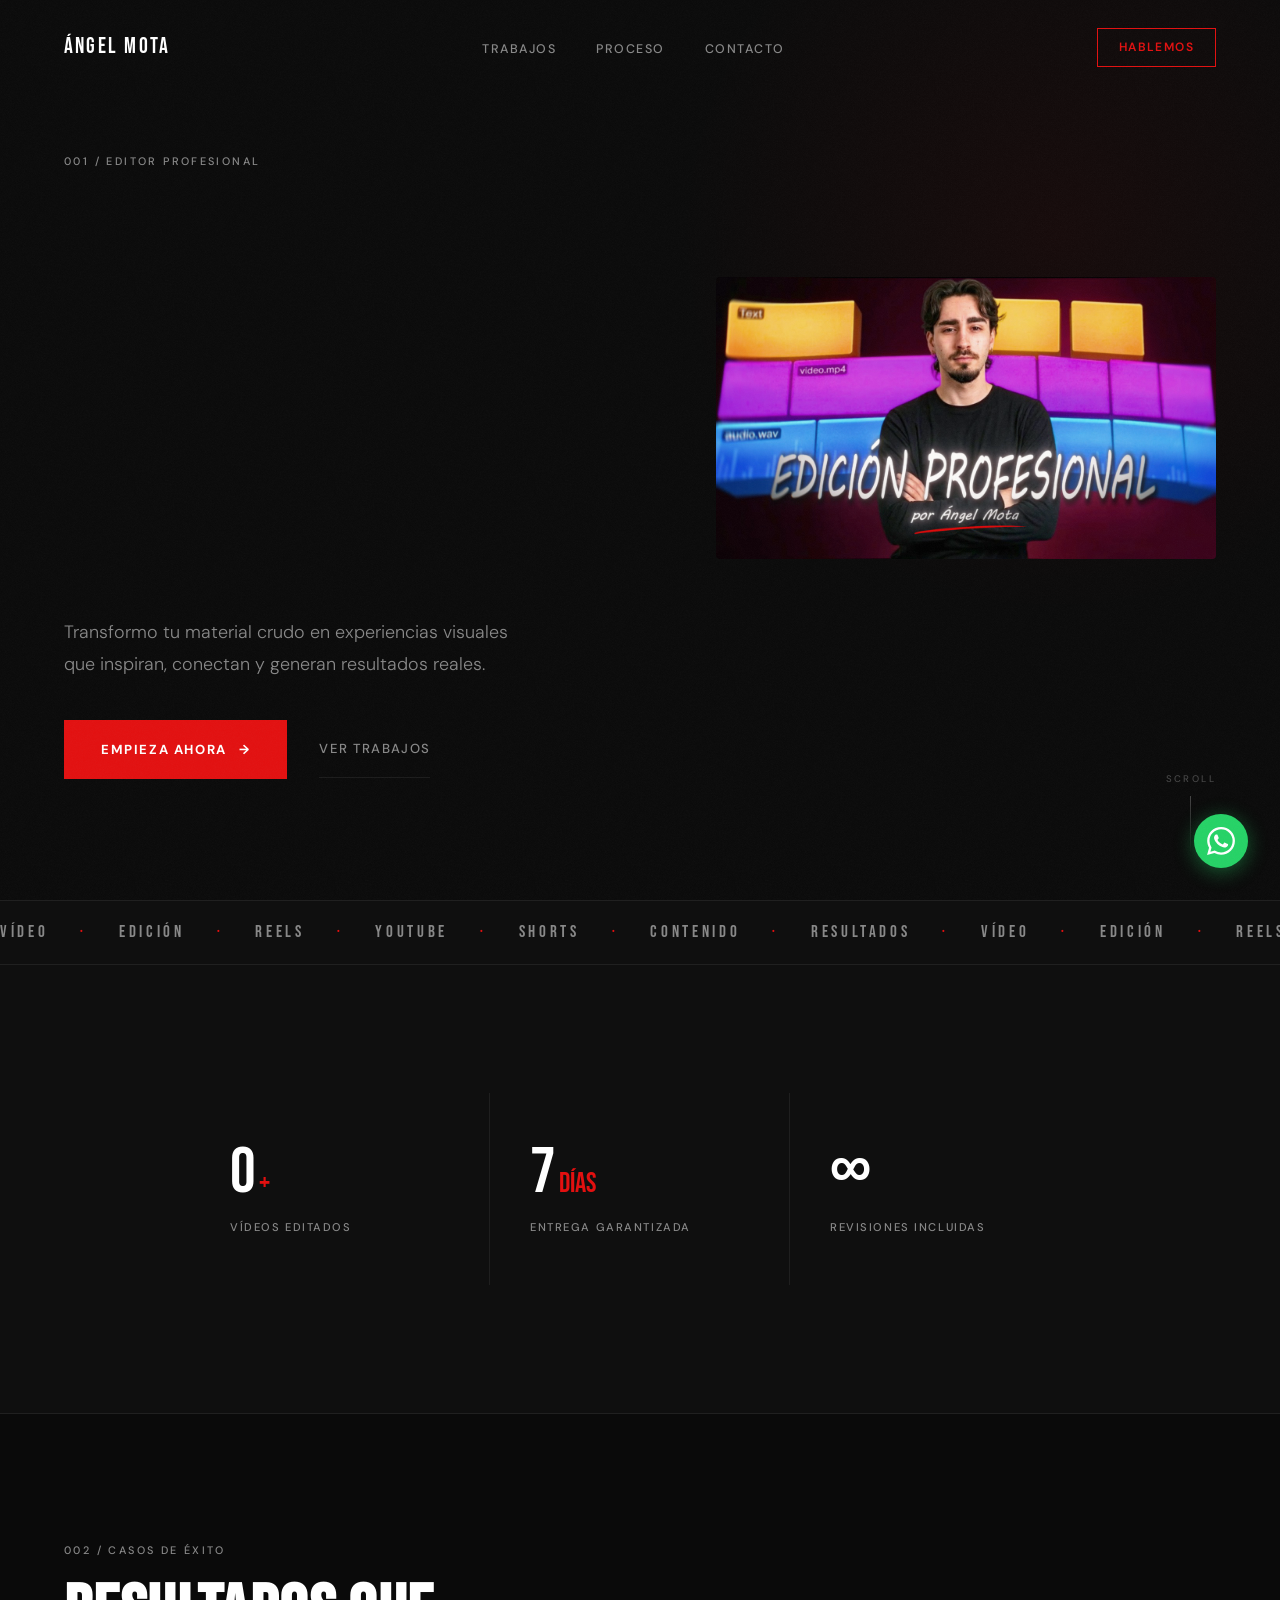
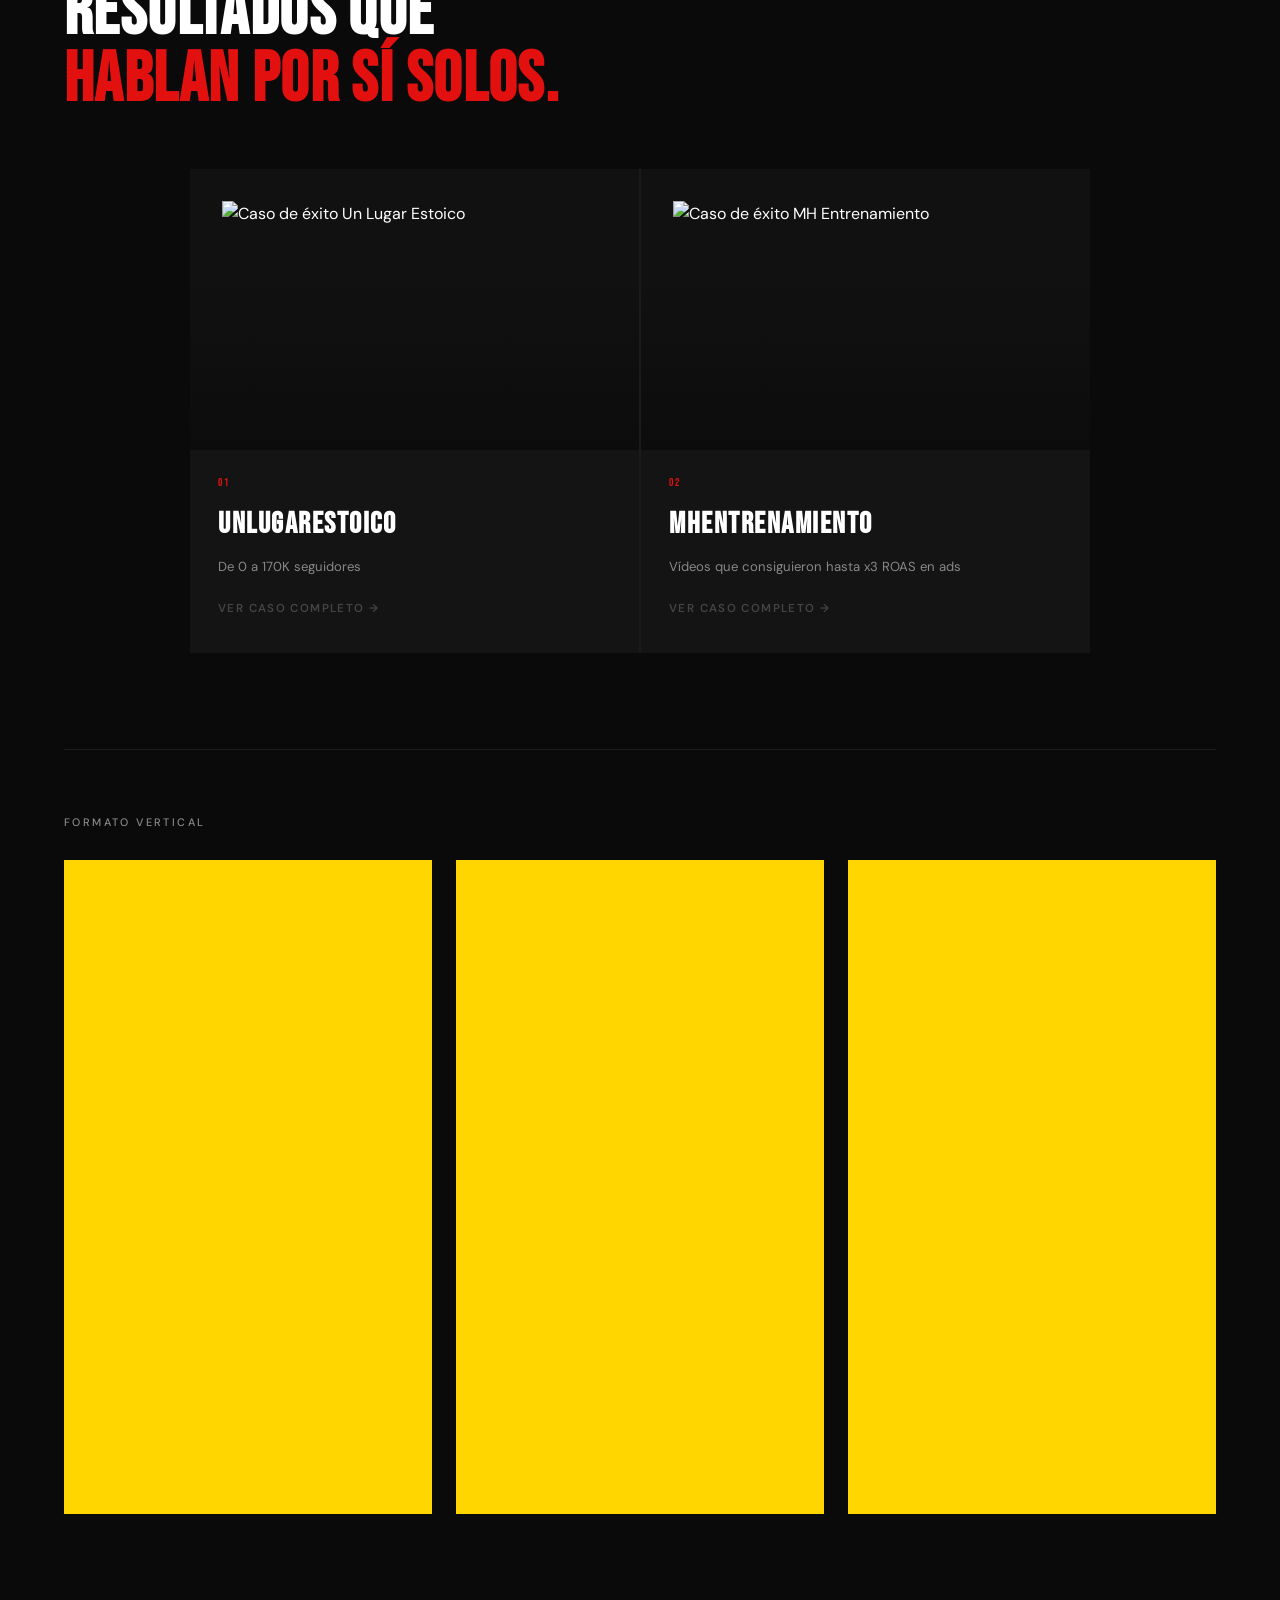
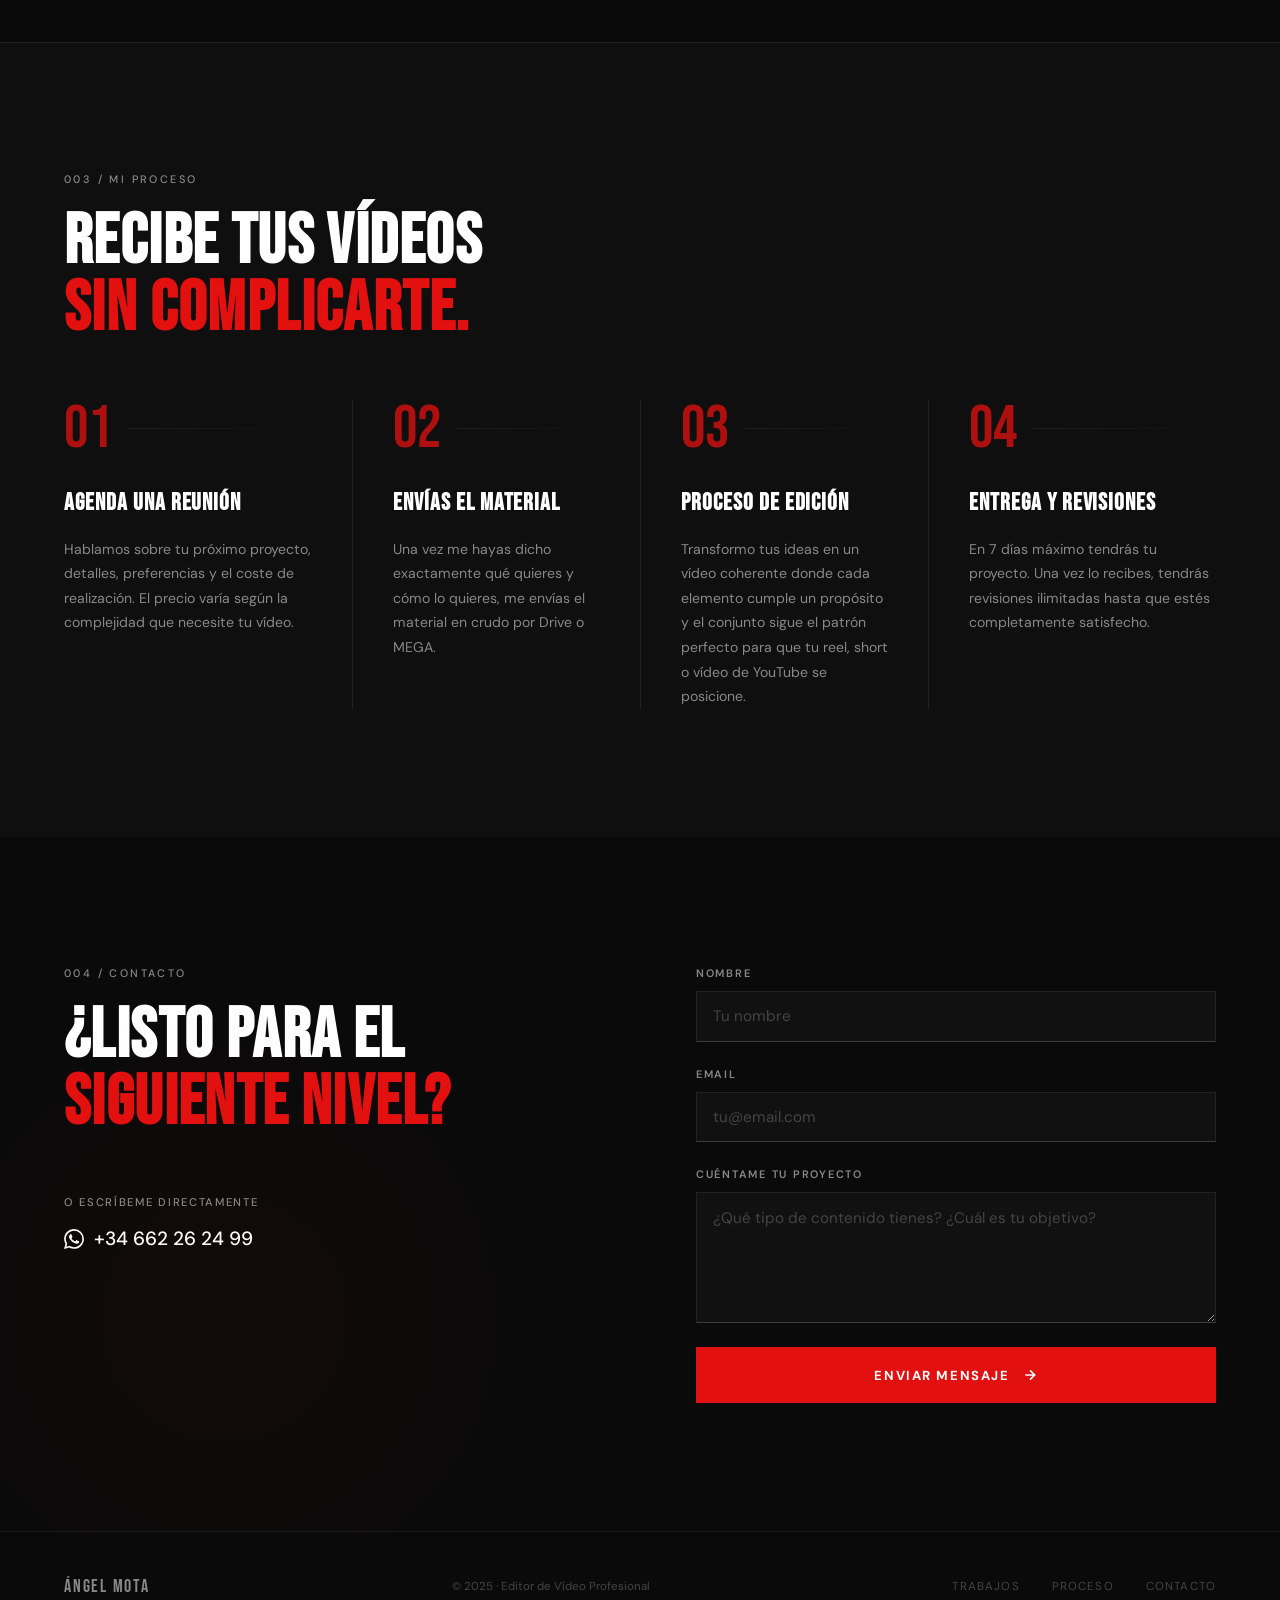
==== commit a4a6214d: "Actualizar portfolio: casos reales, imagen hero y ajustes de diseño - Hero: imagen Portada.jpeg + te" ====
--- a/index.html
+++ b/index.html
@@ -44,19 +44,24 @@
   ═══════════════════════════════════════════════════ -->
   <section class="hero" id="hero">
     <div class="hero-inner">
-      <p class="section-label reveal-fade">001 / Editor Profesional</p>
-      <h1 class="hero-title">
-        <span class="hero-line">TU HISTORIA</span>
-        <span class="hero-line">MERECE UNA</span>
-        <span class="hero-line">EDICIÓN <em class="accent-text">PERFECTA.</em></span>
-      </h1>
-      <p class="hero-sub reveal-fade">
-        Transformo tu material crudo en experiencias visuales<br>
-        que inspiran, conectan y generan resultados reales.
-      </p>
-      <div class="hero-actions reveal-fade">
-        <a href="#contacto" class="btn-primary">Empieza ahora <span class="btn-arrow">→</span></a>
-        <a href="#trabajos" class="btn-ghost">Ver trabajos</a>
+      <div class="hero-content">
+        <p class="section-label reveal-fade">001 / Editor Profesional</p>
+        <h1 class="hero-title">
+          <span class="hero-line">TU HISTORIA</span>
+          <span class="hero-line">MERECE UNA</span>
+          <span class="hero-line">EDICIÓN <em class="accent-text">PERFECTA.</em></span>
+        </h1>
+        <p class="hero-sub reveal-fade">
+          Transformo tu material crudo en experiencias visuales<br>
+          que inspiran, conectan y generan resultados reales.
+        </p>
+        <div class="hero-actions reveal-fade">
+          <a href="#contacto" class="btn-primary">Empieza ahora <span class="btn-arrow">→</span></a>
+          <a href="#trabajos" class="btn-ghost">Ver trabajos</a>
+        </div>
+      </div>
+      <div class="hero-image reveal-fade">
+        <img src="Portada.jpeg" alt="Ángel Mota — Editor de Vídeo">
       </div>
     </div>
     <div class="hero-scroll" aria-hidden="true">
@@ -95,13 +100,6 @@
       <div class="stats-grid">
         <div class="stat-item reveal-up">
           <div class="stat-number">
-            <span class="counter" data-target="50">0</span>
-            <span class="stat-suffix">+</span>
-          </div>
-          <p class="stat-label">Clientes satisfechos</p>
-        </div>
-        <div class="stat-item reveal-up">
-          <div class="stat-number">
             <span class="counter" data-target="500">0</span>
             <span class="stat-suffix">+</span>
           </div>
@@ -141,9 +139,10 @@
         <a href="casos/cliente-1.html" class="case-card reveal-up">
           <div class="case-thumb">
             <img
-              src="https://img.youtube.com/vi/F0JoBF9zEdE/maxresdefault.jpg"
-              alt="Caso de éxito Marca A"
+              src="marcas/Logo-unLugarEstoico.png"
+              alt="Caso de éxito Un Lugar Estoico"
               loading="lazy"
+              style="object-fit: contain; background: #111; padding: 2rem;"
             >
             <div class="case-thumb-overlay"></div>
             <div class="case-play">
@@ -152,8 +151,8 @@
           </div>
           <div class="case-info">
             <span class="case-num">01</span>
-            <h3 class="case-name">Marca A</h3>
-            <p class="case-result">↑ 240% de seguidores en 3 meses</p>
+            <h3 class="case-name">unlugarestoico</h3>
+            <p class="case-result">De 0 a 170K seguidores</p>
             <span class="case-link">Ver caso completo →</span>
           </div>
         </a>
@@ -161,9 +160,10 @@
         <a href="casos/cliente-2.html" class="case-card reveal-up">
           <div class="case-thumb">
             <img
-              src="https://img.youtube.com/vi/rPpN7BcnGiE/maxresdefault.jpg"
-              alt="Caso de éxito Marca B"
+              src="marcas/Logo MH.jpg"
+              alt="Caso de éxito MH Entrenamiento"
               loading="lazy"
+              style="object-fit: contain; background: #111; padding: 2rem;"
             >
             <div class="case-thumb-overlay"></div>
             <div class="case-play">
@@ -172,28 +172,8 @@
           </div>
           <div class="case-info">
             <span class="case-num">02</span>
-            <h3 class="case-name">Marca B</h3>
-            <p class="case-result">4.2M visualizaciones en YouTube</p>
-            <span class="case-link">Ver caso completo →</span>
-          </div>
-        </a>
-
-        <a href="casos/cliente-3.html" class="case-card reveal-up">
-          <div class="case-thumb">
-            <img
-              src="https://img.youtube.com/vi/grEMFcTHi5c/maxresdefault.jpg"
-              alt="Caso de éxito Marca C"
-              loading="lazy"
-            >
-            <div class="case-thumb-overlay"></div>
-            <div class="case-play">
-              <svg viewBox="0 0 24 24" fill="white" width="28" height="28"><polygon points="5,3 19,12 5,21"/></svg>
-            </div>
-          </div>
-          <div class="case-info">
-            <span class="case-num">03</span>
-            <h3 class="case-name">Marca C</h3>
-            <p class="case-result">×3.5 engagement en 2 meses</p>
+            <h3 class="case-name">Mhentrenamiento</h3>
+            <p class="case-result">Vídeos que consiguieron hasta x3 ROAS en ads</p>
             <span class="case-link">Ver caso completo →</span>
           </div>
         </a>
@@ -228,7 +208,7 @@
           </div>
 
           <div class="vimeo-slot">
-            <iframe src="https://player.vimeo.com/video/1173040480?badge=0&amp;autopause=0&amp;player_id=0&amp;app_id=58479" frameborder="0" allow="autoplay; fullscreen; picture-in-picture; clipboard-write; encrypted-media; web-share" referrerpolicy="strict-origin-when-cross-origin" title="CORTO5"></iframe>
+            <iframe src="https://player.vimeo.com/video/1173368478?badge=0&amp;autopause=0&amp;player_id=0&amp;app_id=58479" frameborder="0" allow="autoplay; fullscreen; picture-in-picture; clipboard-write; encrypted-media; web-share" referrerpolicy="strict-origin-when-cross-origin" title="CORTO4"></iframe>
           </div>
 
         </div>
@@ -280,6 +260,7 @@
         <div class="step">
           <div class="step-top">
             <span class="step-num">04</span>
+            <div class="step-connector"></div>
           </div>
           <h3 class="step-title">Entrega y revisiones</h3>
           <p class="step-desc">En 7 días máximo tendrás tu proyecto. Una vez lo recibes, tendrás revisiones ilimitadas hasta que estés completamente satisfecho.</p>
@@ -326,7 +307,7 @@
           -->
           <form
             class="contact-form"
-            action="https://formspree.io/f/YOUR_FORM_ID"
+            action="https://formspree.io/f/xvzwqkkv"
             method="POST"
           >
             <div class="form-group">
--- a/css/styles.css
+++ b/css/styles.css
@@ -264,11 +264,35 @@
   max-width: var(--container);
   margin: 0 auto;
   width: 100%;
+  display: flex;
+  align-items: center;
+  gap: 4rem;
+}
+
+.hero-content {
+  flex: 1;
+  min-width: 0;
+}
+
+.hero-image {
+  flex: 0 0 44%;
+  max-width: 500px;
+  margin-top: -6rem;
+}
+
+.hero-image img {
+  width: 100%;
+  height: auto;
+  max-height: 80vh;
+  object-fit: cover;
+  display: block;
+  border-radius: 4px;
+  filter: grayscale(15%);
 }
 
 .hero-title {
   font-family: var(--font-display);
-  font-size: clamp(5rem, 13.5vw, 14.5rem);
+  font-size: clamp(3.5rem, 8.5vw, 10rem);
   line-height: 0.88;
   letter-spacing: 0.01em;
   margin: 1.5rem 0 2.5rem;
@@ -368,7 +392,9 @@
 }
 .stats-grid {
   display: grid;
-  grid-template-columns: repeat(4, 1fr);
+  grid-template-columns: repeat(3, 1fr);
+  max-width: 900px;
+  margin: 0 auto;
 }
 .stat-item {
   padding: 3rem 2.5rem;
@@ -417,10 +443,13 @@
 
 .cases-grid {
   display: grid;
-  grid-template-columns: repeat(3, 1fr);
+  grid-template-columns: repeat(2, 1fr);
   gap: 2px;
   margin-bottom: 6rem;
   background: var(--border);
+  max-width: 900px;
+  margin-left: auto;
+  margin-right: auto;
 }
 .case-card {
   display: block;
@@ -806,8 +835,7 @@
     grid-template-columns: repeat(2, 1fr);
   }
   .stat-item:nth-child(2) { border-right: none; }
-  .stat-item:nth-child(3),
-  .stat-item:nth-child(4) {
+  .stat-item:nth-child(3) {
     border-top: 1px solid var(--border);
   }
 
@@ -884,7 +912,7 @@
 
   /* Hero font */
   .hero-title {
-    font-size: clamp(4rem, 15vw, 7rem);
+    font-size: clamp(3rem, 13vw, 6rem);
   }
   .hero {
     padding-top: 6rem;
@@ -893,6 +921,18 @@
     align-items: flex-end;
   }
   .hero-scroll { display: none; }
+  .hero-inner {
+    flex-direction: column;
+    gap: 2.5rem;
+  }
+  .hero-image {
+    flex: none;
+    max-width: 100%;
+    width: 100%;
+  }
+  .hero-image img {
+    max-height: 50vw;
+  }
 
   /* Footer */
   .footer-inner {
